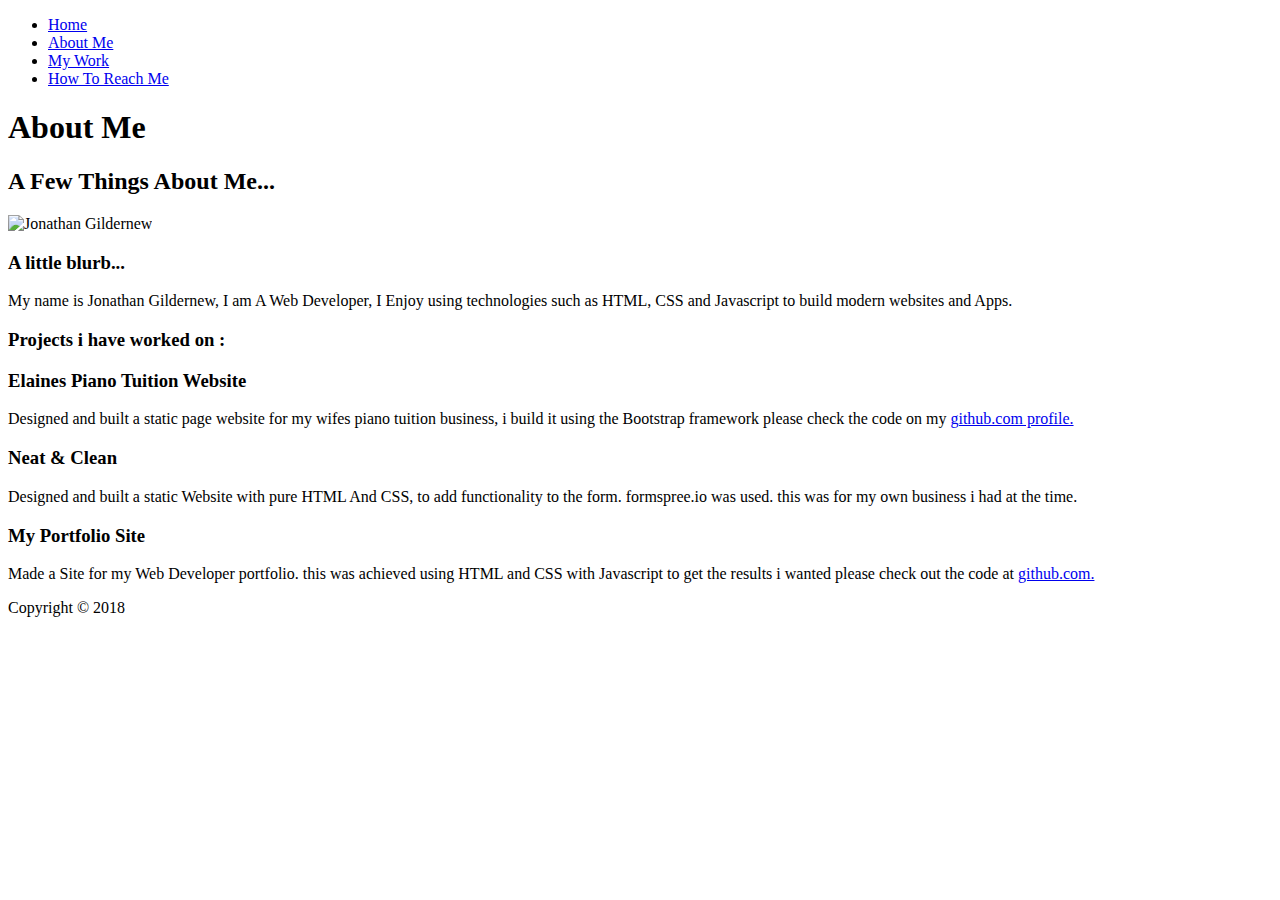
==== about.html @ c26baf1a "Create about.html" ====
<!DOCTYPE html>
<html lang="en">

<head>
    <meta charset="UTF-8">
    <meta name="viewport" content="width=device-width, initial-scale=1.0">
    <meta http-equiv="X-UA-Compatible" content="ie=edge">
    <link rel="stylesheet" href="https://use.fontawesome.com/releases/v5.2.0/css/all.css" integrity="sha384-hWVjflwFxL6sNzntih27bfxkr27PmbbK/iSvJ+a4+0owXq79v+lsFkW54bOGbiDQ"
        crossorigin="anonymous">

    <link rel="stylesheet" href="css/main.css">
    <title>About Me</title>
</head>

<body>
    <header>
        <div class="menu-btn">
            <div class="btn-line"></div>
            <div class="btn-line"></div>
            <div class="btn-line"></div>
        </div>

        <nav class="menu">
            <div class="menu-branding">
                <div class="portrait"></div>
            </div>
            <ul class="menu-nav">
                <li class="nav-item">
                    <a href="index.html" class="nav-link">
                        Home
                    </a>
                </li>
                <li class="nav-item current">
                    <a href="about.html" class="nav-link">
                        About Me
                    </a>
                </li>
                <li class="nav-item">
                    <a href="portfolio.html" class="nav-link">
                        My Work
                    </a>
                </li>
                <li class="nav-item">
                    <a href="contact.html" class="nav-link">
                        How To Reach Me
                    </a>
                </li>
            </ul>
        </nav>
    </header>

    <main id="about">
        <h1 class="lg-heading">
            About
            <span class="text-secondary">Me</span>
        </h1>
        <h2 class="sm-heading">
            A Few Things About Me...
        </h2>
        <div class="about-info">
            <img class='bio-image' src="img/portrait.jpg" alt="Jonathan Gildernew">

            <div class="bio">
                <h3 class="text-secondary">A little blurb... </h3>
                <p>My name is Jonathan Gildernew, I am A Web Developer, I Enjoy using technologies such as HTML, CSS and
                    Javascript to build modern websites and Apps.</p>
                <h3 class="text-secondary" id='h3'>Projects i have worked on :</h3>
            </div>



            <div class="job job-1">
                <h3>Elaines Piano Tuition Website</h3>
                <p>Designed and built a static page website for my wifes piano tuition business, i build it using the Bootstrap
                    framework please check the code on my
                    <a class="text-secondary" href="https://github.com/Jonathangildernew/Elaines-Piano-Website.github.io">github.com
                        profile. </a>
                </p>
            </div>

            <div class="job job-2">
                <h3>Neat & Clean</h3>
                <p>Designed and built a static Website with pure HTML And CSS, to add functionality to the form. formspree.io
                    was used. this was for my own business i had at the time.
                </p>
            </div>

            <div class="job job-3">
                <h3>My Portfolio Site</h3>
                <p>Made a Site for my Web Developer portfolio. this was achieved using HTML and CSS with Javascript to get
                    the results i wanted please check out the code at <a class="text-secondary" href="https://github.com/Jonathangildernew/Elaines-Piano-Website.github.io">github.com.
                    </a></p>
            </div>
        </div>
    </main>

    <footer id="main-footer">
        Copyright &copy; 2018
    </footer>

    <script src="js/main.js"></script>
</body>

</html>
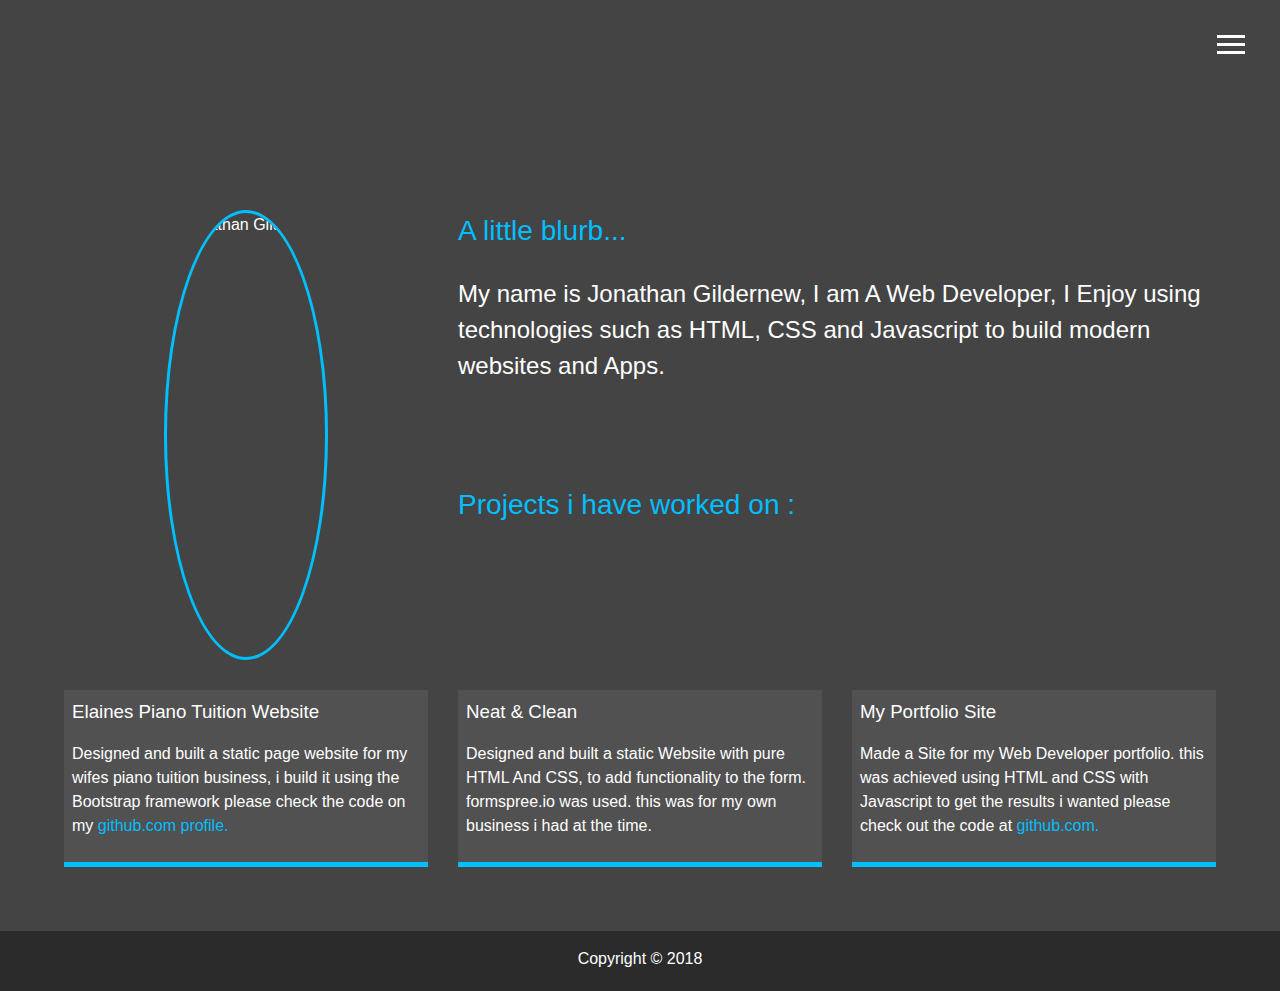
==== commit 2c8a1882: "Update about.html" ====
--- a/about.html
+++ b/about.html
@@ -8,7 +8,7 @@
     <link rel="stylesheet" href="https://use.fontawesome.com/releases/v5.2.0/css/all.css" integrity="sha384-hWVjflwFxL6sNzntih27bfxkr27PmbbK/iSvJ+a4+0owXq79v+lsFkW54bOGbiDQ"
         crossorigin="anonymous">
 
-    <link rel="stylesheet" href="css/main.css">
+    <link rel="stylesheet" href="main.css">
     <title>About Me</title>
 </head>
 
@@ -98,7 +98,7 @@
         Copyright &copy; 2018
     </footer>
 
-    <script src="js/main.js"></script>
+    <script src="main.js"></script>
 </body>
 
 </html>
--- a/main.css
+++ b/main.css
@@ -0,0 +1,308 @@
+.menu-btn {
+  position: absolute;
+  z-index: 3;
+  right: 35px;
+  top: 35px;
+  cursor: pointer;
+  transition: all 0.5s ease-out; }
+  .menu-btn .btn-line {
+    width: 28px;
+    height: 3px;
+    margin: 0 0 5px 0;
+    background: #fff;
+    transition: all 0.5s ease-out; }
+  .menu-btn.close {
+    transform: rotate(180deg); }
+    .menu-btn.close .btn-line:nth-child(1) {
+      transform: rotate(45deg) translate(5px, 5px); }
+    .menu-btn.close .btn-line:nth-child(2) {
+      opacity: 0; }
+    .menu-btn.close .btn-line:nth-child(3) {
+      transform: rotate(-45deg) translate(7px, -6px); }
+
+.menu {
+  position: fixed;
+  top: 0;
+  width: 100%;
+  opacity: 0.9;
+  visibility: hidden; }
+  .menu.show {
+    visibility: visible; }
+  .menu-branding, .menu-nav {
+    display: flex;
+    flex-flow: column wrap;
+    align-items: center;
+    justify-content: center;
+    float: left;
+    width: 50%;
+    height: 100vh;
+    overflow: hidden; }
+  .menu-nav {
+    margin: 0;
+    padding: 0;
+    background: #373737;
+    list-style: none;
+    transform: translate3d(0, -100%, 0);
+    transition: all 0.5s ease-out; }
+    .menu-nav.show {
+      transform: translate3d(0, 0, 0); }
+  .menu-branding {
+    background: #444;
+    transform: translate3d(0, 100%, 0);
+    transition: all 0.5s ease-out; }
+    .menu-branding.show {
+      transform: translate3d(0, 0, 0); }
+    .menu-branding .portrait {
+      width: 250px;
+      height: 250px;
+      background: URL("portrait.jpg");
+      border-radius: 50%;
+      border: solid 3px deepskyblue; }
+  .menu .nav-item {
+    transform: translate3d(600px, 0, 0);
+    transition: all 0.5s ease-out; }
+    .menu .nav-item.show {
+      transform: translate3d(0, 0, 0); }
+    .menu .nav-item.current > a {
+      color: deepskyblue; }
+  .menu .nav-link {
+    display: inline-block;
+    position: relative;
+    font-size: 30px;
+    text-transform: uppercase;
+    padding: 1rem 0;
+    font-weight: 300;
+    color: #fff;
+    text-decoration: none;
+    transition: all 0.5s ease-out; }
+    .menu .nav-link:hover {
+      color: deepskyblue; }
+
+.nav-item:nth-child(1) {
+  transition-delay: 0.1s; }
+
+.nav-item:nth-child(2) {
+  transition-delay: 0.2s; }
+
+.nav-item:nth-child(3) {
+  transition-delay: 0.3s; }
+
+.nav-item:nth-child(4) {
+  transition-delay: 0.4s; }
+
+* {
+  box-sizing: border-box; }
+
+body {
+  background: #444;
+  color: #fff;
+  height: 100%;
+  margin: 0;
+  font-family: "Montserrat", Tahoma, Geneva, Verdana, sans-serif;
+  line-height: 1.5; }
+  body#bg-img {
+    background: url(background.jpg);
+    background-attachment: fixed;
+    background-size: cover; }
+    body#bg-img:after {
+      content: "";
+      position: absolute;
+      top: 0;
+      right: 0;
+      width: 100%;
+      height: 120%;
+      z-index: -1;
+      background: rgba(68, 68, 68, 0.5); }
+
+h1,
+h2,
+h3 {
+  margin: 0;
+  font-weight: 400;
+  
+}
+  h1.lg-heading,
+  h2.lg-heading,
+  h3.lg-heading {
+    position: relative;
+    font-size: 3rem;
+    color:gold;
+   bottom: 10rem;}
+  h1.sm-heading,
+  h2.sm-heading,
+  h3.sm-heading {
+    position: relative;
+    margin-bottom: 2rem;
+    padding: 0.2rem 1rem;
+    background: rgba(73, 73, 73, 0.5); 
+    bottom: 20rem;
+  color: deepskyblue}
+a {
+  color: #fff;
+  text-decoration: none; }
+
+.logo{
+  position: relative;
+  width:20rem;
+  right: 1rem;
+  bottom: 10rem;
+  
+
+}
+
+header {
+  position: fixed;
+  z-index: 2;
+  width: 100%; }
+
+.text-secondary {
+  color: deepskyblue; }
+
+
+.front-port-btn{
+  position: relative;
+  color:#333;
+  font-size: medium;
+  width:250px;
+  height:40px;
+  background-color: gold;
+  bottom:10rem;
+}
+
+.front-port-btn2{
+  position: relative;
+  color:#333;
+  font-size: medium;
+  width:250px;
+  height:40px;
+  background-color:whitesmoke;
+  bottom:10rem;
+  left: 5rem;
+}
+
+.icons{
+  bottom:100px;
+}
+
+main {
+  padding: 4rem;
+  min-height: calc(100vh - 60px); }
+  main .icons {
+    margin-top: 1rem;
+  position: relative;
+  bottom: 100; }
+    main .icons a {
+      padding: 0.4rem; }
+      main .icons a:hover {
+        color: deepskyblue;
+        transition: all 0.5s ease-out; }
+  main#home {
+    overflow: hidden; }
+    main#home h1 {
+      margin-top: 20vh; }
+
+.about-info {
+  display: grid;
+  grid-gap: 30px;
+  grid-template-areas: "bioimage bio bio"
+ "job1 job2 job3";
+  grid-template-columns: repeat(3, 1fr); }
+  .about-info about-port {
+    height: 150px;
+    width: 150px; }
+  .about-info .bio-image {
+    grid-area: bioimage;
+    margin: auto;
+    border-radius: 50%;
+    border: deepskyblue 3px solid;
+    height: 50vh; }
+  .about-info .bio {
+    grid-area: bio;
+    font-size: 1.5rem; }
+  .about-info #h3 {
+    margin-top: 100px; }
+  .about-info .job-1 {
+    grid-area: job1; }
+  .about-info .job-2 {
+    grid-area: job2; }
+  .about-info .job-3 {
+    grid-area: job3; }
+  .about-info .job {
+    background: #515151;
+    padding: 0.5rem;
+    border-bottom: deepskyblue 5px solid; }
+
+.projects {
+  display: grid;
+  grid-gap: 0.7rem;
+  grid-template-columns: repeat(3, 1fr); }
+  .projects img {
+    width: 100%;
+    border: 3px #fff solid; }
+    .projects img:hover {
+      opacity: 0.5;
+      border-color: deepskyblue;
+      transition: all 0.5s ease-out; }
+
+.btn, .btn-dark, .btn-light {
+  display: block;
+  padding: 0.5rem 1rem;
+  border: 0;
+  margin-bottom: 0.3rem; }
+  .btn:hover, .btn-dark:hover, .btn-light:hover {
+    background: deepskyblue;
+    color: #000; }
+
+.btn-dark {
+  background: black;
+  color: #fff; }
+
+.btn-light {
+  background: #c4c4c4;
+  color: #333; }
+
+#main-footer {
+  text-align: center;
+  padding: 1rem;
+  background: #2b2b2b;
+  color: #fff;
+  height: 60px; }
+
+@media screen and (max-width: 768px) {
+  main {
+    padding: 2rem;
+    align-items: center;
+    text-align: center; }
+    main .lg-heading {
+      line-height: 1;
+      margin-bottom: 1rem;
+      font-size: 5rem; }
+  ul.menu-nav,
+  div.menu-branding {
+    float: none;
+    width: 100%;
+    min-height: 0; }
+    ul.menu-nav.show,
+    div.menu-branding.show {
+      transform: translate3d(0, 0, 0); }
+  .menu-nav {
+    height: 75vh;
+    transform: translate3d(-100%, 0, 0); }
+  .menu-branding {
+    height: 25vh;
+    transform: translate3d(100%, 0, 0); }
+    .menu-branding .portrait {
+      background: URL();
+      width: 150px;
+      height: 150px; }
+  .about-info {
+    grid-template-areas: "bioimage"
+ "bio"
+ "job1"
+ "job2"
+ "job3";
+    grid-auto-columns: 1fr; } }
+
+@media screen and (max-width: 500px) {
+  main#home h1 {
+    margin-top: 10vh; } }
